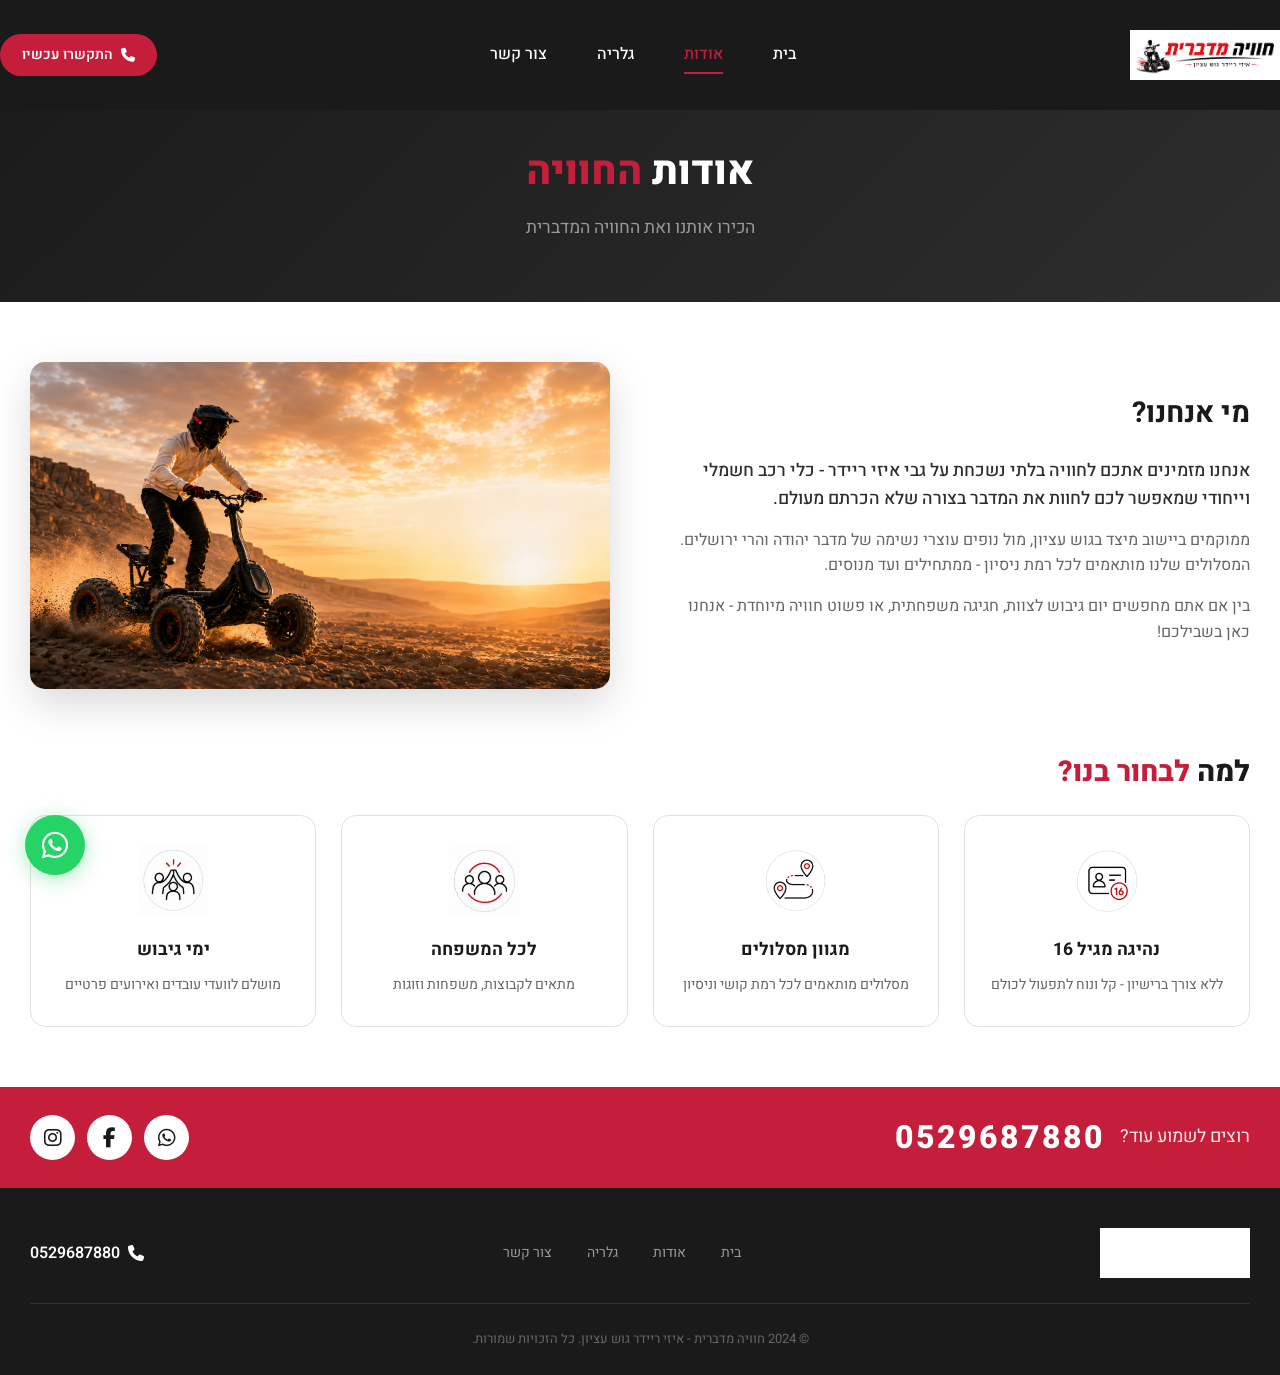
==== about.html @ b9357f41 "Initial commit - חוויה מדברית website" ====
<!DOCTYPE html>
<html lang="he" dir="rtl">
<head>
    <meta charset="UTF-8">
    <meta name="viewport" content="width=device-width, initial-scale=1.0">
    <meta name="description" content="אודות חוויה מדברית - איזי ריידר גוש עציון">
    <title>אודות | חוויה מדברית</title>
    <link rel="preconnect" href="https://fonts.googleapis.com">
    <link rel="preconnect" href="https://fonts.gstatic.com" crossorigin>
    <link href="https://fonts.googleapis.com/css2?family=Heebo:wght@300;400;500;600;700;800;900&display=swap" rel="stylesheet">
    <link rel="stylesheet" href="https://cdnjs.cloudflare.com/ajax/libs/font-awesome/6.5.1/css/all.min.css">
    <link rel="stylesheet" href="styles.css">
</head>
<body>
    <!-- WhatsApp Float Button -->
    <a href="https://wa.me/972529687880" class="whatsapp-float" target="_blank">
        <i class="fab fa-whatsapp"></i>
    </a>

    <!-- Header -->
    <header class="header header-dark">
        <nav class="nav container">
            <a href="index.html" class="nav-logo">
                <img src="assets/images/logo.png" alt="חוויה מדברית">
            </a>
            <ul class="nav-menu">
                <li><a href="index.html" class="nav-link">בית</a></li>
                <li><a href="about.html" class="nav-link active">אודות</a></li>
                <li><a href="gallery.html" class="nav-link">גלריה</a></li>
                <li><a href="contact.html" class="nav-link">צור קשר</a></li>
            </ul>
            <a href="tel:0529687880" class="nav-phone">
                <i class="fas fa-phone"></i>
                <span>התקשרו עכשיו</span>
            </a>
            <button class="nav-toggle" aria-label="תפריט">
                <span></span>
                <span></span>
                <span></span>
            </button>
        </nav>
    </header>

    <!-- Page Header -->
    <section class="page-header">
        <div class="container">
            <h1>אודות <span class="text-red">החוויה</span></h1>
            <p>הכירו אותנו ואת החוויה המדברית</p>
        </div>
    </section>

    <!-- About Content -->
    <section class="about-page">
        <div class="container">
            <div class="about-grid">
                <div class="about-text">
                    <h2>מי אנחנו?</h2>
                    <p class="lead">
                        אנחנו מזמינים אתכם לחוויה בלתי נשכחת על גבי איזי ריידר - כלי רכב חשמלי וייחודי שמאפשר לכם לחוות את המדבר בצורה שלא הכרתם מעולם.
                    </p>
                    <p>
                        ממוקמים ביישוב מיצד בגוש עציון, מול נופים עוצרי נשימה של מדבר יהודה והרי ירושלים. המסלולים שלנו מותאמים לכל רמת ניסיון - ממתחילים ועד מנוסים.
                    </p>
                    <p>
                        בין אם אתם מחפשים יום גיבוש לצוות, חגיגה משפחתית, או פשוט חוויה מיוחדת - אנחנו כאן בשבילכם!
                    </p>
                </div>
                <div class="about-image">
                    <img src="assets/images/hero-rider.png" alt="רוכב איזי ריידר">
                </div>
            </div>

            <!-- Features with Icons -->
            <div class="why-section">
                <h2 class="section-title text-center">למה <span class="text-red">לבחור בנו?</span></h2>
                <div class="why-grid">
                    <div class="why-card">
                        <div class="card-icon-img">
                            <img src="assets/images/icons/1.png" alt="גיל 16">
                        </div>
                        <h3>נהיגה מגיל 16</h3>
                        <p>ללא צורך ברישיון - קל ונוח לתפעול לכולם</p>
                    </div>
                    <div class="why-card">
                        <div class="card-icon-img">
                            <img src="assets/images/icons/2.png" alt="מסלולים">
                        </div>
                        <h3>מגוון מסלולים</h3>
                        <p>מסלולים מותאמים לכל רמת קושי וניסיון</p>
                    </div>
                    <div class="why-card">
                        <div class="card-icon-img">
                            <img src="assets/images/icons/3.png" alt="קבוצות">
                        </div>
                        <h3>לכל המשפחה</h3>
                        <p>מתאים לקבוצות, משפחות וזוגות</p>
                    </div>
                    <div class="why-card">
                        <div class="card-icon-img">
                            <img src="assets/images/icons/4.png" alt="ימי גיבוש">
                        </div>
                        <h3>ימי גיבוש</h3>
                        <p>מושלם לוועדי עובדים ואירועים פרטיים</p>
                    </div>
                </div>
            </div>
        </div>
    </section>

    <!-- Contact Strip -->
    <section class="contact-strip">
        <div class="container">
            <div class="contact-strip-content">
                <div class="contact-info">
                    <span class="contact-label">רוצים לשמוע עוד?</span>
                    <a href="tel:0529687880" class="contact-phone">0529687880</a>
                </div>
                <div class="contact-social">
                    <a href="https://wa.me/972529687880" target="_blank" class="social-btn whatsapp">
                        <i class="fab fa-whatsapp"></i>
                    </a>
                    <a href="#" target="_blank" class="social-btn facebook">
                        <i class="fab fa-facebook-f"></i>
                    </a>
                    <a href="#" target="_blank" class="social-btn instagram">
                        <i class="fab fa-instagram"></i>
                    </a>
                </div>
            </div>
        </div>
    </section>

    <!-- Footer -->
    <footer class="footer">
        <div class="container">
            <div class="footer-content">
                <div class="footer-logo">
                    <img src="assets/images/logo.png" alt="חוויה מדברית">
                </div>
                <div class="footer-links">
                    <a href="index.html">בית</a>
                    <a href="about.html">אודות</a>
                    <a href="gallery.html">גלריה</a>
                    <a href="contact.html">צור קשר</a>
                </div>
                <div class="footer-contact">
                    <a href="tel:0529687880"><i class="fas fa-phone"></i> 0529687880</a>
                </div>
            </div>
            <div class="footer-bottom">
                <p>&copy; 2024 חוויה מדברית - איזי ריידר גוש עציון. כל הזכויות שמורות.</p>
            </div>
        </div>
    </footer>

    <script src="script.js"></script>
</body>
</html>
---- styles.css ----
/* =============================================
   DESERT EXPERIENCE - EXACT MATCH TO EXAMPLE
   ============================================= */

* {
    margin: 0;
    padding: 0;
    box-sizing: border-box;
}

:root {
    --red: #C41E3A;
    --red-light: #E53935;
    --black: #1a1a1a;
    --dark: #2d2d2d;
    --gray: #666666;
    --gray-light: #999999;
    --white: #ffffff;
    --cream: #FFF9F5;
    --border: #e0e0e0;
}

html {
    scroll-behavior: smooth;
}

body {
    font-family: 'Heebo', sans-serif;
    background: var(--white);
    color: var(--black);
    line-height: 1.6;
    overflow-x: hidden;
}

.container {
    max-width: 1300px;
    margin: 0 auto;
    padding: 0 30px;
}

a {
    text-decoration: none;
    color: inherit;
}

img {
    max-width: 100%;
    height: auto;
    display: block;
}

/* =============================================
   WHATSAPP FLOAT
   ============================================= */
.whatsapp-float {
    position: fixed;
    bottom: 25px;
    left: 25px;
    width: 60px;
    height: 60px;
    background: #25D366;
    border-radius: 50%;
    display: flex;
    align-items: center;
    justify-content: center;
    color: white;
    font-size: 30px;
    box-shadow: 0 4px 20px rgba(37, 211, 102, 0.4);
    z-index: 9999;
    transition: all 0.3s ease;
}

.whatsapp-float:hover {
    transform: scale(1.1);
    box-shadow: 0 6px 25px rgba(37, 211, 102, 0.5);
}

/* =============================================
   HEADER - Transparent over Hero
   ============================================= */
.header {
    position: fixed;
    top: 0;
    left: 0;
    right: 0;
    z-index: 1000;
    padding: 15px 0;
    background: transparent;
    transition: all 0.3s ease;
}

.header.scrolled {
    background: rgba(255, 255, 255, 0.98);
    box-shadow: 0 2px 20px rgba(0, 0, 0, 0.1);
}

.navbar {
    display: flex;
    align-items: center;
    justify-content: space-between;
}

.logo img {
    height: 50px;
}

.nav-links {
    display: flex;
    list-style: none;
    gap: 50px;
}

.nav-links a {
    color: var(--black);
    font-size: 16px;
    font-weight: 500;
    padding: 8px 0;
    position: relative;
    transition: color 0.3s;
}

.nav-links a::after {
    content: '';
    position: absolute;
    bottom: 0;
    right: 0;
    width: 0;
    height: 2px;
    background: var(--red);
    transition: width 0.3s;
}

.nav-links a:hover,
.nav-links a.active {
    color: var(--red);
}

.nav-links a:hover::after,
.nav-links a.active::after {
    width: 100%;
}

.mobile-toggle {
    display: none;
    flex-direction: column;
    gap: 5px;
    background: none;
    border: none;
    cursor: pointer;
    padding: 5px;
}

.mobile-toggle span {
    width: 25px;
    height: 3px;
    background: var(--black);
    border-radius: 2px;
    transition: 0.3s;
}

/* =============================================
   HERO - Full Background with Content on Right
   ============================================= */
.hero {
    position: relative;
    min-height: 100vh;
    display: flex;
    align-items: center;
    overflow: hidden;
    background: #f5e6d3;
}

.hero-background {
    position: absolute;
    inset: 0;
    z-index: 0;
}

.hero-bg-img {
    width: auto;
    height: 100%;
    max-width: none;
    object-fit: contain;
    object-position: left center;
    position: absolute;
    left: 0;
    top: 0;
}

/* Gradient overlay - transparent on left (image), white on right (content) */
.hero-background::after {
    content: '';
    position: absolute;
    inset: 0;
    background: linear-gradient(
        to right,
        rgba(255, 255, 255, 0) 0%,
        rgba(255, 255, 255, 0.1) 30%,
        rgba(255, 255, 255, 0.5) 45%,
        rgba(255, 255, 255, 0.85) 55%,
        rgba(255, 255, 255, 0.98) 70%,
        rgba(255, 255, 255, 1) 100%
    );
}

.hero-wrapper {
    position: relative;
    z-index: 1;
    display: flex;
    align-items: center;
    justify-content: flex-start;
    width: 100%;
    margin: 0;
    padding: 100px 80px 60px;
}

/* Content on RIGHT over white area */
.hero-content-side {
    width: 45%;
    max-width: 550px;
    text-align: right;
    margin-right: 0;
}

/* Text Design Image - Large */
.hero-title-img {
    margin-bottom: 25px;
}

.hero-title-img img {
    max-width: 500px;
    width: 100%;
    height: auto;
}

.hero-desc {
    font-size: 1.3rem;
    color: var(--black);
    margin-bottom: 35px;
    font-weight: 400;
}

/* Hero Buttons */
.hero-buttons {
    display: flex;
    gap: 15px;
    flex-wrap: wrap;
}

.btn-primary {
    display: inline-flex;
    align-items: center;
    gap: 10px;
    background: var(--red);
    color: white;
    padding: 14px 35px;
    border-radius: 30px;
    font-size: 16px;
    font-weight: 600;
    transition: all 0.3s ease;
    box-shadow: 0 4px 15px rgba(196, 30, 58, 0.3);
}

.btn-primary:hover {
    background: #a51830;
    transform: translateY(-2px);
    box-shadow: 0 6px 20px rgba(196, 30, 58, 0.4);
}

.btn-primary i {
    font-size: 12px;
}

.btn-outline {
    display: inline-flex;
    align-items: center;
    gap: 10px;
    background: var(--white);
    color: var(--black);
    padding: 14px 35px;
    border-radius: 30px;
    font-size: 16px;
    font-weight: 600;
    border: 2px solid var(--border);
    transition: all 0.3s ease;
}

.btn-outline:hover {
    border-color: var(--red);
    color: var(--red);
    transform: translateY(-2px);
}

.btn-outline i {
    font-size: 12px;
}

/* =============================================
   FEATURES BAR - White with Bordered Boxes
   ============================================= */
.features-bar {
    background: var(--white);
    padding: 30px 0;
    border-top: 1px solid var(--border);
    border-bottom: 1px solid var(--border);
}

.features-list {
    display: grid;
    grid-template-columns: repeat(4, 1fr);
    gap: 20px;
}

.feature-item {
    display: flex;
    align-items: center;
    gap: 15px;
    padding: 20px;
    background: var(--white);
    border: 1px solid var(--border);
    border-radius: 10px;
    transition: all 0.3s ease;
}

.feature-item:hover {
    border-color: var(--red);
    box-shadow: 0 5px 20px rgba(0, 0, 0, 0.08);
}

.feature-icon {
    width: 50px;
    height: 50px;
    flex-shrink: 0;
    display: flex;
    align-items: center;
    justify-content: center;
}

.feature-icon img {
    width: 100%;
    height: 100%;
    object-fit: contain;
}

.feature-text {
    text-align: right;
}

.feature-text strong {
    display: block;
    font-size: 14px;
    font-weight: 700;
    color: var(--black);
    margin-bottom: 3px;
}

.feature-text span {
    font-size: 12px;
    color: var(--gray-light);
}

/* =============================================
   ABOUT SECTION
   ============================================= */
.about-section {
    padding: 60px 0;
    background: var(--white);
}

.about-layout {
    display: grid;
    grid-template-columns: 1fr 2fr;
    gap: 60px;
    align-items: start;
}

.section-title {
    font-size: 1.8rem;
    font-weight: 800;
    color: var(--black);
    margin-bottom: 20px;
}

.section-title span {
    color: var(--red);
}

.about-decoration {
    margin-bottom: 20px;
}

.about-decoration img {
    max-width: 150px;
    opacity: 0.8;
}

.about-content p {
    color: var(--gray);
    font-size: 15px;
    line-height: 1.8;
    margin-bottom: 15px;
}

/* Gallery Grid in About Section */
.gallery-grid-small {
    display: grid;
    grid-template-columns: repeat(4, 1fr);
    gap: 15px;
    margin-bottom: 20px;
}

.gallery-item-small {
    position: relative;
    border-radius: 10px;
    overflow: hidden;
    cursor: pointer;
    transition: transform 0.3s;
}

.gallery-item-small:hover {
    transform: translateY(-5px);
}

.gallery-item-small img {
    width: 100%;
    height: 140px;
    object-fit: cover;
}

.gallery-caption {
    position: absolute;
    bottom: 0;
    left: 0;
    right: 0;
    background: linear-gradient(to top, rgba(0,0,0,0.8), transparent);
    color: white;
    padding: 30px 10px 10px;
    font-size: 12px;
    text-align: center;
}

.btn-gallery {
    display: inline-block;
    background: var(--black);
    color: white;
    padding: 12px 30px;
    border-radius: 25px;
    font-size: 14px;
    font-weight: 600;
    transition: all 0.3s ease;
}

.btn-gallery:hover {
    background: var(--red);
    transform: translateY(-2px);
}

/* =============================================
   FOOTER
   ============================================= */
.site-footer {
    background: var(--black);
    padding: 30px 0;
}

.footer-content {
    display: flex;
    align-items: center;
    justify-content: space-between;
    gap: 30px;
}

.footer-contact-main {
    display: flex;
    align-items: center;
    gap: 20px;
}

.footer-cta {
    color: var(--gray-light);
    font-size: 16px;
}

.footer-phone {
    color: white;
    font-size: 2.5rem;
    font-weight: 800;
    letter-spacing: 2px;
    transition: color 0.3s;
}

.footer-phone:hover {
    color: var(--red);
}

.footer-phone-icon a {
    width: 55px;
    height: 55px;
    background: var(--red);
    border-radius: 50%;
    display: flex;
    align-items: center;
    justify-content: center;
    color: white;
    font-size: 22px;
    transition: all 0.3s ease;
}

.footer-phone-icon a:hover {
    transform: scale(1.1);
    box-shadow: 0 5px 20px rgba(196, 30, 58, 0.4);
}

.footer-socials {
    display: flex;
    gap: 25px;
}

.social-link {
    display: flex;
    align-items: center;
    gap: 8px;
    color: var(--gray-light);
    font-size: 14px;
    transition: color 0.3s;
}

.social-link:hover {
    color: white;
}

.social-link i {
    font-size: 18px;
}

/* =============================================
   INNER PAGES STYLES
   ============================================= */

/* Header Dark for Inner Pages */
.header-dark {
    background: var(--black);
}

.header-dark .nav-links a {
    color: white;
}

.header-dark .nav-links a:hover,
.header-dark .nav-links a.active {
    color: var(--red);
}

.header-dark .mobile-toggle span {
    background: white;
}

/* Nav styles for inner pages */
.nav {
    display: flex;
    align-items: center;
    justify-content: space-between;
    padding: 15px 0;
}

.nav-logo img {
    height: 50px;
}

.nav-menu {
    display: flex;
    list-style: none;
    gap: 50px;
}

.nav-link {
    color: white;
    font-size: 16px;
    font-weight: 500;
    padding: 8px 0;
    position: relative;
    transition: color 0.3s;
}

.nav-link::after {
    content: '';
    position: absolute;
    bottom: 0;
    right: 0;
    width: 0;
    height: 2px;
    background: var(--red);
    transition: width 0.3s;
}

.nav-link:hover,
.nav-link.active {
    color: var(--red);
}

.nav-link:hover::after,
.nav-link.active::after {
    width: 100%;
}

.nav-phone {
    display: flex;
    align-items: center;
    gap: 8px;
    background: var(--red);
    color: white;
    padding: 10px 22px;
    border-radius: 25px;
    font-weight: 600;
    font-size: 14px;
    transition: all 0.3s ease;
}

.nav-phone:hover {
    background: #a51830;
    transform: translateY(-2px);
}

.nav-toggle {
    display: none;
    flex-direction: column;
    gap: 5px;
    background: none;
    border: none;
    cursor: pointer;
    padding: 5px;
}

.nav-toggle span {
    width: 25px;
    height: 3px;
    background: white;
    border-radius: 2px;
    transition: 0.3s;
}

/* Page Header */
.page-header {
    padding: 140px 0 60px;
    background: linear-gradient(135deg, var(--black) 0%, var(--dark) 100%);
    text-align: center;
    color: white;
}

.page-header h1 {
    font-size: 2.5rem;
    font-weight: 800;
    margin-bottom: 10px;
}

.page-header h1 .text-red {
    color: var(--red);
}

.page-header p {
    color: var(--gray-light);
    font-size: 1.1rem;
}

/* About Page */
.about-page {
    padding: 60px 0;
}

.about-page .about-grid {
    display: grid;
    grid-template-columns: 1fr 1fr;
    gap: 60px;
    align-items: center;
    margin-bottom: 60px;
}

.about-text h2 {
    font-size: 1.8rem;
    margin-bottom: 20px;
    color: var(--black);
}

.about-text .lead {
    font-size: 1.1rem;
    font-weight: 500;
    color: var(--dark);
    margin-bottom: 15px;
}

.about-text p {
    color: var(--gray);
    margin-bottom: 15px;
}

.about-image img {
    width: 100%;
    border-radius: 15px;
    box-shadow: 0 15px 40px rgba(0, 0, 0, 0.15);
}

.why-section {
    margin-top: 60px;
}

.why-grid {
    display: grid;
    grid-template-columns: repeat(4, 1fr);
    gap: 25px;
}

.why-card {
    background: white;
    border: 1px solid var(--border);
    border-radius: 15px;
    padding: 30px 20px;
    text-align: center;
    transition: all 0.3s ease;
}

.why-card:hover {
    transform: translateY(-8px);
    box-shadow: 0 15px 40px rgba(0, 0, 0, 0.1);
    border-color: transparent;
}

.card-icon-img {
    width: 70px;
    height: 70px;
    margin: 0 auto 20px;
}

.card-icon-img img {
    width: 100%;
    height: 100%;
    object-fit: contain;
}

.why-card h3 {
    font-size: 1.1rem;
    margin-bottom: 10px;
    color: var(--black);
}

.why-card p {
    color: var(--gray);
    font-size: 14px;
}

/* Gallery Page */
.gallery-page {
    padding: 60px 0;
    background: var(--cream);
}

.gallery-page .gallery-grid {
    display: grid;
    grid-template-columns: repeat(3, 1fr);
    gap: 25px;
}

.gallery-page .gallery-item {
    border-radius: 12px;
    overflow: hidden;
    cursor: pointer;
    transition: transform 0.3s;
    box-shadow: 0 5px 20px rgba(0, 0, 0, 0.1);
}

.gallery-page .gallery-item:hover {
    transform: translateY(-8px);
}

.gallery-page .gallery-item img {
    width: 100%;
    height: 250px;
    object-fit: cover;
}

/* Contact Page */
.contact-page {
    padding: 60px 0;
    background: var(--cream);
}

.contact-grid {
    display: grid;
    grid-template-columns: 1fr 1fr;
    gap: 50px;
    margin-bottom: 50px;
}

.contact-info-section h2 {
    font-size: 1.6rem;
    margin-bottom: 30px;
    color: var(--black);
}

.contact-card {
    display: flex;
    align-items: center;
    gap: 20px;
    padding: 25px;
    background: white;
    border-radius: 12px;
    box-shadow: 0 5px 20px rgba(0, 0, 0, 0.08);
    margin-bottom: 20px;
    transition: transform 0.3s;
}

.contact-card:hover {
    transform: translateX(-8px);
}

.contact-icon {
    width: 55px;
    height: 55px;
    background: var(--red);
    border-radius: 12px;
    display: flex;
    align-items: center;
    justify-content: center;
    color: white;
    font-size: 22px;
    flex-shrink: 0;
}

.contact-icon.whatsapp {
    background: #25D366;
}

.contact-details h3 {
    font-size: 12px;
    color: var(--gray-light);
    margin-bottom: 5px;
}

.contact-details a,
.contact-details span {
    font-size: 1.1rem;
    font-weight: 600;
    color: var(--black);
}

.contact-details a:hover {
    color: var(--red);
}

.contact-map {
    border-radius: 15px;
    overflow: hidden;
    box-shadow: 0 10px 30px rgba(0, 0, 0, 0.1);
    height: 100%;
    min-height: 350px;
    background: #e0e0e0;
    display: flex;
    align-items: center;
    justify-content: center;
}

.map-placeholder {
    text-align: center;
    color: var(--gray);
}

.map-placeholder i {
    font-size: 4rem;
    color: var(--red);
    margin-bottom: 15px;
    display: block;
}

.social-section {
    margin-top: 30px;
}

.social-section h3 {
    font-size: 1rem;
    color: var(--black);
    margin-bottom: 15px;
}

.social-links {
    display: flex;
    gap: 12px;
}

.social-links .social-link {
    width: 45px;
    height: 45px;
    background: var(--black);
    border-radius: 10px;
    display: flex;
    align-items: center;
    justify-content: center;
    color: white;
    font-size: 18px;
    transition: all 0.3s ease;
}

.social-links .social-link span {
    display: none;
}

.social-links .social-link:hover {
    transform: translateY(-5px);
}

.social-links .social-link.whatsapp:hover { background: #25D366; }
.social-links .social-link.facebook:hover { background: #1877F2; }
.social-links .social-link.instagram:hover { background: linear-gradient(45deg, #f09433, #dc2743); }

.whatsapp-cta {
    background: linear-gradient(135deg, #25D366, #128C7E);
    border-radius: 15px;
    padding: 35px;
}

.whatsapp-cta-content {
    display: flex;
    align-items: center;
    gap: 25px;
    color: white;
}

.whatsapp-cta-content > i {
    font-size: 3.5rem;
}

.whatsapp-cta-content h3 {
    font-size: 1.3rem;
    margin-bottom: 5px;
}

.whatsapp-cta-content p {
    opacity: 0.9;
    font-size: 15px;
}

.whatsapp-cta-content .btn {
    margin-right: auto;
    background: white;
    color: #128C7E;
    padding: 12px 25px;
    border-radius: 25px;
    font-weight: 600;
    transition: all 0.3s ease;
}

.whatsapp-cta-content .btn:hover {
    background: var(--black);
    color: white;
}

/* Contact Strip */
.contact-strip {
    background: var(--red);
    padding: 25px 0;
}

.contact-strip-content {
    display: flex;
    align-items: center;
    justify-content: space-between;
}

.contact-strip .contact-info {
    display: flex;
    align-items: center;
    gap: 15px;
}

.contact-strip .contact-label {
    color: rgba(255, 255, 255, 0.9);
    font-size: 18px;
}

.contact-strip .contact-phone {
    color: white;
    font-size: 2rem;
    font-weight: 800;
    letter-spacing: 2px;
}

.contact-social {
    display: flex;
    gap: 12px;
}

.social-btn {
    width: 45px;
    height: 45px;
    background: white;
    border-radius: 50%;
    display: flex;
    align-items: center;
    justify-content: center;
    color: var(--black);
    font-size: 20px;
    transition: all 0.3s ease;
}

.social-btn:hover {
    transform: scale(1.1);
}

/* Footer for Inner Pages */
.footer {
    background: var(--black);
    color: white;
    padding: 40px 0 25px;
}

.footer-content {
    display: flex;
    align-items: center;
    justify-content: space-between;
    padding-bottom: 25px;
    border-bottom: 1px solid rgba(255, 255, 255, 0.1);
    margin-bottom: 25px;
}

.footer .footer-logo img {
    height: 50px;
    filter: brightness(0) invert(1);
}

.footer-links {
    display: flex;
    gap: 35px;
}

.footer-links a {
    color: var(--gray-light);
    font-size: 14px;
    transition: color 0.3s;
}

.footer-links a:hover {
    color: var(--red);
}

.footer-contact a {
    color: white;
    font-weight: 600;
    display: flex;
    align-items: center;
    gap: 8px;
}

.footer-bottom {
    text-align: center;
    color: var(--gray);
    font-size: 13px;
}

.text-red {
    color: var(--red);
}

/* =============================================
   RESPONSIVE
   ============================================= */
@media (max-width: 1024px) {
    .hero {
        min-height: 90vh;
    }

    .hero-bg-img {
        width: 100%;
        height: 100%;
        object-fit: cover;
        object-position: center left;
    }

    .hero-background::after {
        background: linear-gradient(
            to right,
            rgba(255, 255, 255, 0) 0%,
            rgba(255, 255, 255, 0.3) 25%,
            rgba(255, 255, 255, 0.7) 40%,
            rgba(255, 255, 255, 0.95) 55%,
            rgba(255, 255, 255, 1) 70%,
            rgba(255, 255, 255, 1) 100%
        );
    }

    .hero-wrapper {
        padding: 120px 30px 60px;
    }

    .hero-content-side {
        width: 50%;
        text-align: right;
    }

    .hero-title-img img {
        max-width: 380px;
    }

    .features-list {
        grid-template-columns: repeat(2, 1fr);
    }

    .about-layout {
        grid-template-columns: 1fr;
        gap: 40px;
    }

    .gallery-grid-small {
        grid-template-columns: repeat(2, 1fr);
    }

    .about-page .about-grid,
    .contact-grid {
        grid-template-columns: 1fr;
    }

    .why-grid {
        grid-template-columns: repeat(2, 1fr);
    }

    .footer-content {
        flex-direction: column;
        gap: 25px;
        text-align: center;
    }
}

@media (max-width: 768px) {
    .nav-links,
    .nav-menu {
        position: fixed;
        top: 0;
        right: -100%;
        width: 75%;
        max-width: 280px;
        height: 100vh;
        background: var(--black);
        flex-direction: column;
        padding: 100px 30px;
        gap: 25px;
        transition: right 0.3s;
    }

    .nav-links.active,
    .nav-menu.active {
        right: 0;
    }

    .nav-links a {
        color: white;
    }

    .mobile-toggle,
    .nav-toggle {
        display: flex;
    }

    .mobile-toggle.active span:nth-child(1),
    .nav-toggle.active span:nth-child(1) {
        transform: rotate(45deg) translate(5px, 6px);
    }

    .mobile-toggle.active span:nth-child(2),
    .nav-toggle.active span:nth-child(2) {
        opacity: 0;
    }

    .mobile-toggle.active span:nth-child(3),
    .nav-toggle.active span:nth-child(3) {
        transform: rotate(-45deg) translate(5px, -6px);
    }

    .hero {
        min-height: auto;
        padding: 100px 0 40px;
    }

    .hero-background::after {
        background: linear-gradient(
            to bottom,
            rgba(255, 255, 255, 0.3) 0%,
            rgba(255, 255, 255, 0.7) 30%,
            rgba(255, 255, 255, 0.95) 50%,
            rgba(255, 255, 255, 1) 100%
        );
    }

    .hero-bg-img {
        object-position: center top;
    }

    .hero-wrapper {
        justify-content: center;
        padding: 60px 20px 40px;
    }

    .hero-content-side {
        width: 100%;
        max-width: 100%;
        text-align: center;
        padding: 0 15px;
    }

    .hero-title-img img {
        max-width: 300px;
        margin: 0 auto;
    }

    .hero-buttons {
        justify-content: center;
    }

    .features-list {
        grid-template-columns: 1fr;
    }

    .gallery-grid-small {
        grid-template-columns: 1fr 1fr;
    }

    .gallery-item-small img {
        height: 120px;
    }

    .footer-phone {
        font-size: 1.8rem;
    }

    .footer-socials {
        flex-wrap: wrap;
        justify-content: center;
    }

    .gallery-page .gallery-grid {
        grid-template-columns: 1fr;
    }

    .why-grid {
        grid-template-columns: 1fr;
    }

    .whatsapp-cta-content {
        flex-direction: column;
        text-align: center;
    }

    .whatsapp-cta-content .btn {
        margin: 0;
    }

    .contact-strip-content {
        flex-direction: column;
        gap: 20px;
        text-align: center;
    }

    .nav-phone {
        display: none;
    }
}

@media (max-width: 480px) {
    .hero-title-img img {
        max-width: 260px;
    }

    .hero-desc {
        font-size: 1rem;
    }

    .btn-primary,
    .btn-outline {
        padding: 12px 25px;
        font-size: 14px;
        width: 100%;
        justify-content: center;
    }

    .hero-buttons {
        flex-direction: column;
        gap: 10px;
    }

    .section-title {
        font-size: 1.5rem;
    }

    .footer-phone {
        font-size: 1.5rem;
    }
}
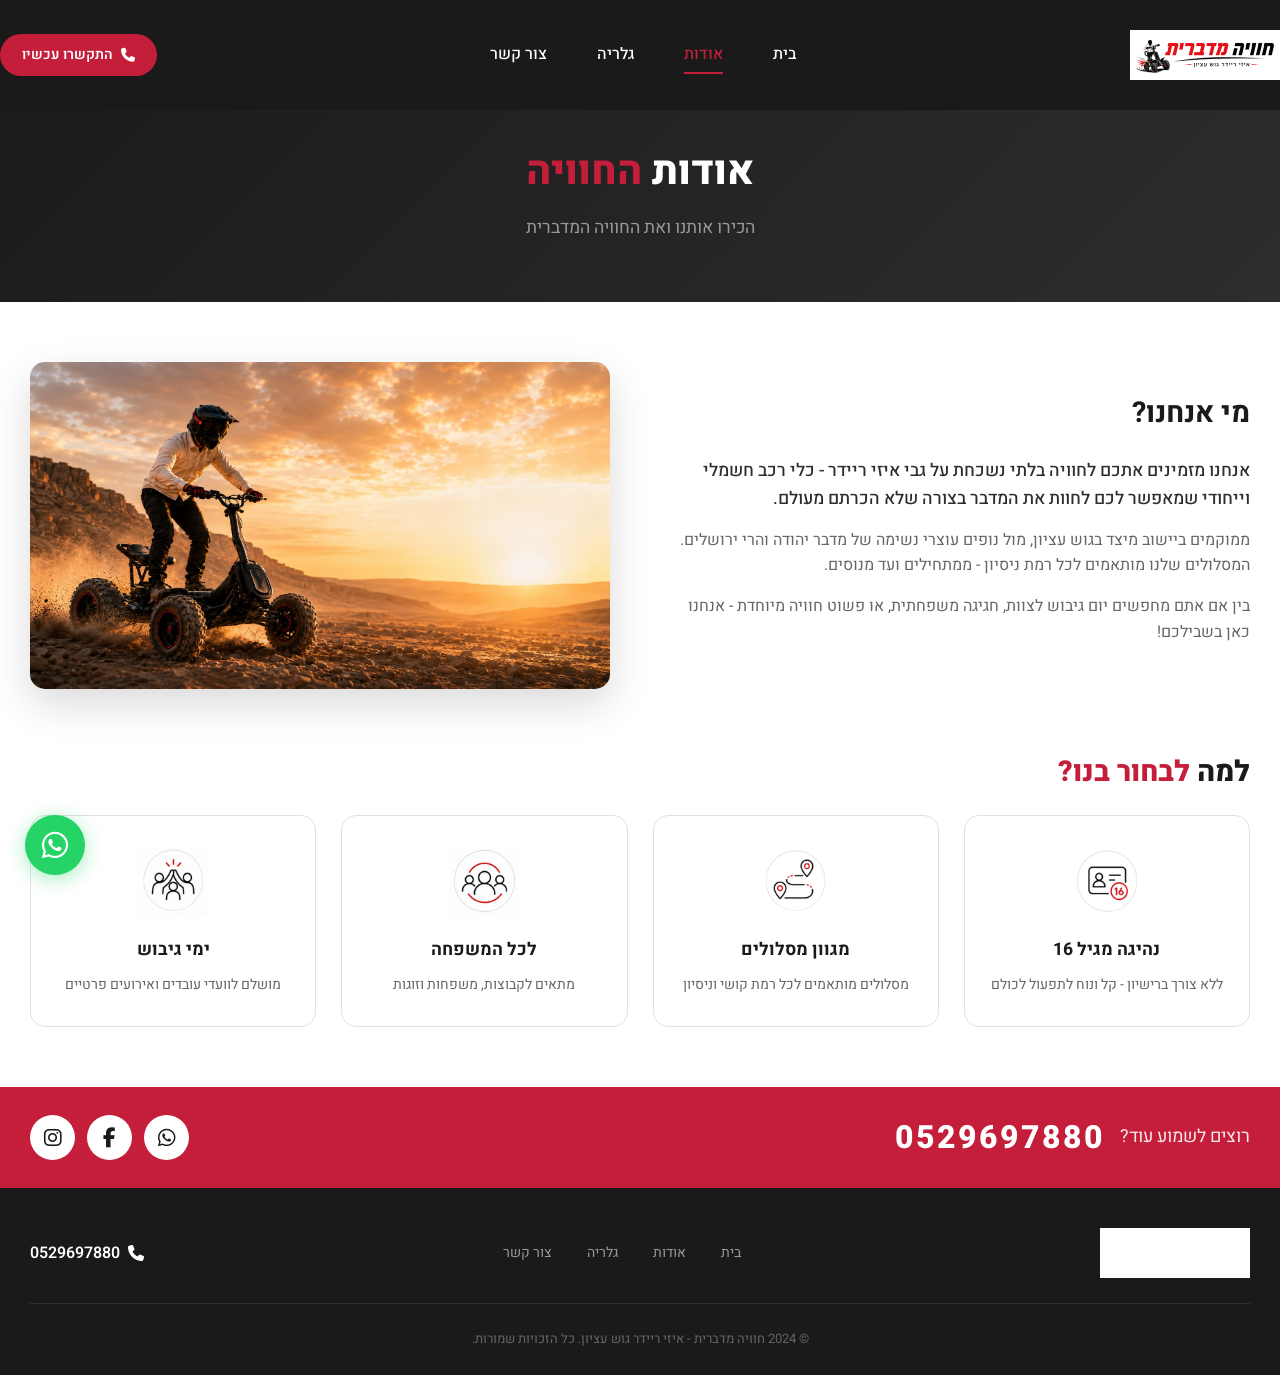
==== commit 3d72fe66: "Performance optimization: Compress images, minify CSS/JS, add lazy loading - Compressed all images (" ====
--- a/about.html
+++ b/about.html
@@ -9,11 +9,11 @@
     <link rel="preconnect" href="https://fonts.gstatic.com" crossorigin>
     <link href="https://fonts.googleapis.com/css2?family=Heebo:wght@300;400;500;600;700;800;900&display=swap" rel="stylesheet">
     <link rel="stylesheet" href="https://cdnjs.cloudflare.com/ajax/libs/font-awesome/6.5.1/css/all.min.css">
-    <link rel="stylesheet" href="styles.css">
+    <link rel="stylesheet" href="styles.min.css">
 </head>
 <body>
     <!-- WhatsApp Float Button -->
-    <a href="https://wa.me/972529687880" class="whatsapp-float" target="_blank">
+    <a href="https://wa.me/972529697880" class="whatsapp-float" target="_blank">
         <i class="fab fa-whatsapp"></i>
     </a>
 
@@ -29,7 +29,7 @@
                 <li><a href="gallery.html" class="nav-link">גלריה</a></li>
                 <li><a href="contact.html" class="nav-link">צור קשר</a></li>
             </ul>
-            <a href="tel:0529687880" class="nav-phone">
+            <a href="tel:0529697880" class="nav-phone">
                 <i class="fas fa-phone"></i>
                 <span>התקשרו עכשיו</span>
             </a>
@@ -66,7 +66,7 @@
                     </p>
                 </div>
                 <div class="about-image">
-                    <img src="assets/images/hero-rider.png" alt="רוכב איזי ריידר">
+                    <img src="assets/images/hero-rider.jpg" alt="רוכב איזי ריידר" loading="lazy">
                 </div>
             </div>
 
@@ -76,28 +76,28 @@
                 <div class="why-grid">
                     <div class="why-card">
                         <div class="card-icon-img">
-                            <img src="assets/images/icons/1.png" alt="גיל 16">
+                            <img src="assets/images/icons/1.png" alt="גיל 16" loading="lazy">
                         </div>
                         <h3>נהיגה מגיל 16</h3>
                         <p>ללא צורך ברישיון - קל ונוח לתפעול לכולם</p>
                     </div>
                     <div class="why-card">
                         <div class="card-icon-img">
-                            <img src="assets/images/icons/2.png" alt="מסלולים">
+                            <img src="assets/images/icons/2.png" alt="מסלולים" loading="lazy">
                         </div>
                         <h3>מגוון מסלולים</h3>
                         <p>מסלולים מותאמים לכל רמת קושי וניסיון</p>
                     </div>
                     <div class="why-card">
                         <div class="card-icon-img">
-                            <img src="assets/images/icons/3.png" alt="קבוצות">
+                            <img src="assets/images/icons/3.png" alt="קבוצות" loading="lazy">
                         </div>
                         <h3>לכל המשפחה</h3>
                         <p>מתאים לקבוצות, משפחות וזוגות</p>
                     </div>
                     <div class="why-card">
                         <div class="card-icon-img">
-                            <img src="assets/images/icons/4.png" alt="ימי גיבוש">
+                            <img src="assets/images/icons/4.png" alt="ימי גיבוש" loading="lazy">
                         </div>
                         <h3>ימי גיבוש</h3>
                         <p>מושלם לוועדי עובדים ואירועים פרטיים</p>
@@ -113,10 +113,10 @@
             <div class="contact-strip-content">
                 <div class="contact-info">
                     <span class="contact-label">רוצים לשמוע עוד?</span>
-                    <a href="tel:0529687880" class="contact-phone">0529687880</a>
+                    <a href="tel:0529697880" class="contact-phone">0529697880</a>
                 </div>
                 <div class="contact-social">
-                    <a href="https://wa.me/972529687880" target="_blank" class="social-btn whatsapp">
+                    <a href="https://wa.me/972529697880" target="_blank" class="social-btn whatsapp">
                         <i class="fab fa-whatsapp"></i>
                     </a>
                     <a href="#" target="_blank" class="social-btn facebook">
@@ -144,7 +144,7 @@
                     <a href="contact.html">צור קשר</a>
                 </div>
                 <div class="footer-contact">
-                    <a href="tel:0529687880"><i class="fas fa-phone"></i> 0529687880</a>
+                    <a href="tel:0529697880"><i class="fas fa-phone"></i> 0529697880</a>
                 </div>
             </div>
             <div class="footer-bottom">
@@ -153,6 +153,6 @@
         </div>
     </footer>
 
-    <script src="script.js"></script>
+    <script src="script.min.js" defer></script>
 </body>
 </html>
--- a/styles.min.css
+++ b/styles.min.css
@@ -0,0 +1 @@
+*{margin:0;padding:0;box-sizing:border-box}:root{--red:#C41E3A;--red-light:#E53935;--black:#1a1a1a;--dark:#2d2d2d;--gray:#666;--gray-light:#999;--white:#fff;--cream:#FFF9F5;--border:#e0e0e0}html{scroll-behavior:smooth}body{font-family:'Heebo',sans-serif;background:var(--white);color:var(--black);line-height:1.6;overflow-x:hidden}.container{max-width:1300px;margin:0 auto;padding:0 30px}a{text-decoration:none;color:inherit}img{max-width:100%;height:auto;display:block}.whatsapp-float{position:fixed;bottom:25px;left:25px;width:60px;height:60px;background:#25D366;border-radius:50%;display:flex;align-items:center;justify-content:center;color:white;font-size:30px;box-shadow:0 4px 20px rgba(37,211,102,0.4);z-index:9999;transition:all .3s ease}.whatsapp-float:hover{transform:scale(1.1);box-shadow:0 6px 25px rgba(37,211,102,0.5)}.header{position:fixed;top:0;left:0;right:0;z-index:1000;padding:15px 0;background:transparent;transition:all .3s ease}.header.scrolled{background:rgba(255,255,255,0.98);box-shadow:0 2px 20px rgba(0,0,0,0.1)}.navbar{display:flex;align-items:center;justify-content:space-between}.logo img{height:50px}.nav-links{display:flex;list-style:none;gap:50px}.nav-links a{color:var(--black);font-size:16px;font-weight:500;padding:8px 0;position:relative;transition:color .3s}.nav-links a::after{content:'';position:absolute;bottom:0;right:0;width:0;height:2px;background:var(--red);transition:width .3s}.nav-links a:hover,.nav-links a.active{color:var(--red)}.nav-links a:hover::after,.nav-links a.active::after{width:100%}.mobile-toggle{display:none;flex-direction:column;gap:5px;background:none;border:none;cursor:pointer;padding:5px}.mobile-toggle span{width:25px;height:3px;background:var(--black);border-radius:2px;transition:.3s}.hero{position:relative;min-height:100vh;display:flex;align-items:center;overflow:hidden;background:#f5e6d3}.hero-background{position:absolute;inset:0;z-index:0}.hero-bg-img{width:auto;height:100%;max-width:none;object-fit:contain;object-position:left center;position:absolute;left:0;top:0}.hero-background::after{content:'';position:absolute;inset:0;background:linear-gradient(to right,rgba(255,255,255,0) 0,rgba(255,255,255,0.1) 30%,rgba(255,255,255,0.5) 45%,rgba(255,255,255,0.85) 55%,rgba(255,255,255,0.98) 70%,rgba(255,255,255,1) 100%)}.hero-wrapper{position:relative;z-index:1;display:flex;align-items:center;justify-content:flex-start;width:100%;margin:0;padding:100px 80px 60px}.hero-content-side{width:50%;max-width:700px;text-align:center;margin-right:0}.hero-title-img{margin-bottom:30px}.hero-title-img img{max-width:650px;width:100%;height:auto}.hero-desc{font-size:1.6rem;color:var(--black);margin-bottom:40px;font-weight:500;line-height:1.5}.hero-buttons{display:flex;gap:15px;flex-wrap:wrap;justify-content:center}.btn-primary{display:inline-flex;align-items:center;gap:10px;background:var(--red);color:white;padding:14px 35px;border-radius:30px;font-size:16px;font-weight:600;transition:all .3s ease;box-shadow:0 4px 15px rgba(196,30,58,0.3)}.btn-primary:hover{background:#a51830;transform:translateY(-2px);box-shadow:0 6px 20px rgba(196,30,58,0.4)}.btn-primary i{font-size:12px}.btn-outline{display:inline-flex;align-items:center;gap:10px;background:var(--white);color:var(--black);padding:14px 35px;border-radius:30px;font-size:16px;font-weight:600;border:2px solid var(--border);transition:all .3s ease}.btn-outline:hover{border-color:var(--red);color:var(--red);transform:translateY(-2px)}.btn-outline i{font-size:12px}.features-bar{background:var(--white);padding:30px 0;border-top:1px solid var(--border);border-bottom:1px solid var(--border)}.features-list{display:grid;grid-template-columns:repeat(4,1fr);gap:20px}.feature-item{display:flex;align-items:center;gap:15px;padding:20px;background:var(--white);border:1px solid var(--border);border-radius:10px;transition:all .3s ease}.feature-item:hover{border-color:var(--red);box-shadow:0 5px 20px rgba(0,0,0,0.08)}.feature-icon{width:50px;height:50px;flex-shrink:0;display:flex;align-items:center;justify-content:center}.feature-icon img{width:100%;height:100%;object-fit:contain}.feature-text{text-align:right}.feature-text strong{display:block;font-size:14px;font-weight:700;color:var(--black);margin-bottom:3px}.feature-text span{font-size:12px;color:var(--gray-light)}.about-section{padding:60px 0;background:var(--white)}.about-layout{display:grid;grid-template-columns:1fr 2fr;gap:60px;align-items:start}.section-title{font-size:1.8rem;font-weight:800;color:var(--black);margin-bottom:20px}.section-title span{color:var(--red)}.about-decoration{margin-bottom:20px}.about-decoration img{max-width:150px;opacity:.8}.about-content p{color:var(--gray);font-size:15px;line-height:1.8;margin-bottom:15px}.gallery-grid-small{display:grid;grid-template-columns:repeat(4,1fr);gap:15px;margin-bottom:20px}.gallery-item-small{position:relative;border-radius:10px;overflow:hidden;cursor:pointer;transition:transform .3s}.gallery-item-small:hover{transform:translateY(-5px)}.gallery-item-small img{width:100%;height:140px;object-fit:cover}.gallery-caption{position:absolute;bottom:0;left:0;right:0;background:linear-gradient(to top,rgba(0,0,0,0.8),transparent);color:white;padding:30px 10px 10px;font-size:12px;text-align:center}.btn-gallery{display:inline-block;background:var(--black);color:white;padding:12px 30px;border-radius:25px;font-size:14px;font-weight:600;transition:all .3s ease}.btn-gallery:hover{background:var(--red);transform:translateY(-2px)}.site-footer{background:var(--black);padding:30px 0}.footer-content{display:flex;align-items:center;justify-content:space-between;gap:30px}.footer-contact-main{display:flex;align-items:center;gap:20px}.footer-cta{color:var(--gray-light);font-size:16px}.footer-phone{color:white;font-size:2.5rem;font-weight:800;letter-spacing:2px;transition:color .3s}.footer-phone:hover{color:var(--red)}.footer-phone-icon a{width:55px;height:55px;background:var(--red);border-radius:50%;display:flex;align-items:center;justify-content:center;color:white;font-size:22px;transition:all .3s ease}.footer-phone-icon a:hover{transform:scale(1.1);box-shadow:0 5px 20px rgba(196,30,58,0.4)}.footer-socials{display:flex;gap:25px}.social-link{display:flex;align-items:center;gap:8px;color:var(--gray-light);font-size:14px;transition:color .3s}.social-link:hover{color:white}.social-link i{font-size:18px}.header-dark{background:var(--black)}.header-dark .nav-links a{color:white}.header-dark .nav-links a:hover,.header-dark .nav-links a.active{color:var(--red)}.header-dark .mobile-toggle span{background:white}.nav{display:flex;align-items:center;justify-content:space-between;padding:15px 0}.nav-logo img{height:50px}.nav-menu{display:flex;list-style:none;gap:50px}.nav-link{color:white;font-size:16px;font-weight:500;padding:8px 0;position:relative;transition:color .3s}.nav-link::after{content:'';position:absolute;bottom:0;right:0;width:0;height:2px;background:var(--red);transition:width .3s}.nav-link:hover,.nav-link.active{color:var(--red)}.nav-link:hover::after,.nav-link.active::after{width:100%}.nav-phone{display:flex;align-items:center;gap:8px;background:var(--red);color:white;padding:10px 22px;border-radius:25px;font-weight:600;font-size:14px;transition:all .3s ease}.nav-phone:hover{background:#a51830;transform:translateY(-2px)}.nav-toggle{display:none;flex-direction:column;gap:5px;background:none;border:none;cursor:pointer;padding:5px}.nav-toggle span{width:25px;height:3px;background:white;border-radius:2px;transition:.3s}.page-header{padding:140px 0 60px;background:linear-gradient(135deg,var(--black) 0,var(--dark) 100%);text-align:center;color:white}.page-header h1{font-size:2.5rem;font-weight:800;margin-bottom:10px}.page-header h1 .text-red{color:var(--red)}.page-header p{color:var(--gray-light);font-size:1.1rem}.about-page{padding:60px 0}.about-page .about-grid{display:grid;grid-template-columns:1fr 1fr;gap:60px;align-items:center;margin-bottom:60px}.about-text h2{font-size:1.8rem;margin-bottom:20px;color:var(--black)}.about-text .lead{font-size:1.1rem;font-weight:500;color:var(--dark);margin-bottom:15px}.about-text p{color:var(--gray);margin-bottom:15px}.about-image img{width:100%;border-radius:15px;box-shadow:0 15px 40px rgba(0,0,0,0.15)}.why-section{margin-top:60px}.why-grid{display:grid;grid-template-columns:repeat(4,1fr);gap:25px}.why-card{background:white;border:1px solid var(--border);border-radius:15px;padding:30px 20px;text-align:center;transition:all .3s ease}.why-card:hover{transform:translateY(-8px);box-shadow:0 15px 40px rgba(0,0,0,0.1);border-color:transparent}.card-icon-img{width:70px;height:70px;margin:0 auto 20px}.card-icon-img img{width:100%;height:100%;object-fit:contain}.why-card h3{font-size:1.1rem;margin-bottom:10px;color:var(--black)}.why-card p{color:var(--gray);font-size:14px}.gallery-page{padding:60px 0;background:var(--cream)}.gallery-page .gallery-grid{display:grid;grid-template-columns:repeat(3,1fr);gap:25px}.gallery-page .gallery-item{border-radius:12px;overflow:hidden;cursor:pointer;transition:transform .3s;box-shadow:0 5px 20px rgba(0,0,0,0.1)}.gallery-page .gallery-item:hover{transform:translateY(-8px)}.gallery-page .gallery-item img{width:100%;height:250px;object-fit:cover}.contact-page{padding:60px 0;background:var(--cream)}.contact-grid{display:grid;grid-template-columns:1fr 1fr;gap:50px;margin-bottom:50px}.contact-info-section h2{font-size:1.6rem;margin-bottom:30px;color:var(--black)}.contact-card{display:flex;align-items:center;gap:20px;padding:25px;background:white;border-radius:12px;box-shadow:0 5px 20px rgba(0,0,0,0.08);margin-bottom:20px;transition:transform .3s}.contact-card:hover{transform:translateX(-8px)}.contact-icon{width:55px;height:55px;background:var(--red);border-radius:12px;display:flex;align-items:center;justify-content:center;color:white;font-size:22px;flex-shrink:0}.contact-icon.whatsapp{background:#25D366}.contact-details h3{font-size:12px;color:var(--gray-light);margin-bottom:5px}.contact-details a,.contact-details span{font-size:1.1rem;font-weight:600;color:var(--black)}.contact-details a:hover{color:var(--red)}.contact-map{border-radius:15px;overflow:hidden;box-shadow:0 10px 30px rgba(0,0,0,0.1);height:100%;min-height:350px;background:#e0e0e0;display:flex;align-items:center;justify-content:center}.map-placeholder{text-align:center;color:var(--gray)}.map-placeholder i{font-size:4rem;color:var(--red);margin-bottom:15px;display:block}.social-section{margin-top:30px}.social-section h3{font-size:1rem;color:var(--black);margin-bottom:15px}.social-links{display:flex;gap:12px}.social-links .social-link{width:45px;height:45px;background:var(--black);border-radius:10px;display:flex;align-items:center;justify-content:center;color:white;font-size:18px;transition:all .3s ease}.social-links .social-link span{display:none}.social-links .social-link:hover{transform:translateY(-5px)}.social-links .social-link.whatsapp:hover{background:#25D366}.social-links .social-link.facebook:hover{background:#1877F2}.social-links .social-link.instagram:hover{background:linear-gradient(45deg,#f09433,#dc2743)}.whatsapp-cta{background:linear-gradient(135deg,#25D366,#128C7E);border-radius:15px;padding:35px}.whatsapp-cta-content{display:flex;align-items:center;gap:25px;color:white}.whatsapp-cta-content>i{font-size:3.5rem}.whatsapp-cta-content h3{font-size:1.3rem;margin-bottom:5px}.whatsapp-cta-content p{opacity:.9;font-size:15px}.whatsapp-cta-content .btn{margin-right:auto;background:white;color:#128C7E;padding:12px 25px;border-radius:25px;font-weight:600;transition:all .3s ease}.whatsapp-cta-content .btn:hover{background:var(--black);color:white}.contact-strip{background:var(--red);padding:25px 0}.contact-strip-content{display:flex;align-items:center;justify-content:space-between}.contact-strip .contact-info{display:flex;align-items:center;gap:15px}.contact-strip .contact-label{color:rgba(255,255,255,0.9);font-size:18px}.contact-strip .contact-phone{color:white;font-size:2rem;font-weight:800;letter-spacing:2px}.contact-social{display:flex;gap:12px}.social-btn{width:45px;height:45px;background:white;border-radius:50%;display:flex;align-items:center;justify-content:center;color:var(--black);font-size:20px;transition:all .3s ease}.social-btn:hover{transform:scale(1.1)}.footer{background:var(--black);color:white;padding:40px 0 25px}.footer-content{display:flex;align-items:center;justify-content:space-between;padding-bottom:25px;border-bottom:1px solid rgba(255,255,255,0.1);margin-bottom:25px}.footer .footer-logo img{height:50px;filter:brightness(0) invert(1)}.footer-links{display:flex;gap:35px}.footer-links a{color:var(--gray-light);font-size:14px;transition:color .3s}.footer-links a:hover{color:var(--red)}.footer-contact a{color:white;font-weight:600;display:flex;align-items:center;gap:8px}.footer-bottom{text-align:center;color:var(--gray);font-size:13px}.text-red{color:var(--red)}@media(max-width:1024px){.hero{min-height:90vh}.hero-bg-img{width:100%;height:100%;object-fit:cover;object-position:center left}.hero-background::after{background:linear-gradient(to right,rgba(255,255,255,0) 0,rgba(255,255,255,0.3) 25%,rgba(255,255,255,0.7) 40%,rgba(255,255,255,0.95) 55%,rgba(255,255,255,1) 70%,rgba(255,255,255,1) 100%)}.hero-wrapper{padding:120px 30px 60px}.hero-content-side{width:55%;text-align:center}.hero-title-img img{max-width:450px}.features-list{grid-template-columns:repeat(2,1fr)}.about-layout{grid-template-columns:1fr;gap:40px}.gallery-grid-small{grid-template-columns:repeat(2,1fr)}.about-page .about-grid,.contact-grid{grid-template-columns:1fr}.why-grid{grid-template-columns:repeat(2,1fr)}.footer-content{flex-direction:column;gap:25px;text-align:center}}@media(max-width:768px){.nav-links,.nav-menu{position:fixed;top:0;right:-100%;width:75%;max-width:280px;height:100vh;background:var(--black);flex-direction:column;padding:100px 30px;gap:25px;transition:right .3s}.nav-links.active,.nav-menu.active{right:0}.nav-links a{color:white}.mobile-toggle,.nav-toggle{display:flex}.mobile-toggle.active span:nth-child(1),.nav-toggle.active span:nth-child(1){transform:rotate(45deg) translate(5px,6px)}.mobile-toggle.active span:nth-child(2),.nav-toggle.active span:nth-child(2){opacity:0}.mobile-toggle.active span:nth-child(3),.nav-toggle.active span:nth-child(3){transform:rotate(-45deg) translate(5px,-6px)}.hero{min-height:auto;padding:100px 0 40px}.hero-background::after{background:linear-gradient(to bottom,rgba(255,255,255,0.3) 0,rgba(255,255,255,0.7) 30%,rgba(255,255,255,0.95) 50%,rgba(255,255,255,1) 100%)}.hero-bg-img{object-position:center top}.hero-wrapper{justify-content:center;padding:60px 20px 40px}.hero-content-side{width:100%;max-width:100%;text-align:center;padding:0 15px}.hero-title-img img{max-width:300px;margin:0 auto}.hero-buttons{justify-content:center}.features-list{grid-template-columns:1fr}.gallery-grid-small{grid-template-columns:1fr 1fr}.gallery-item-small img{height:120px}.footer-phone{font-size:1.8rem}.footer-socials{flex-wrap:wrap;justify-content:center}.gallery-page .gallery-grid{grid-template-columns:1fr}.why-grid{grid-template-columns:1fr}.whatsapp-cta-content{flex-direction:column;text-align:center}.whatsapp-cta-content .btn{margin:0}.contact-strip-content{flex-direction:column;gap:20px;text-align:center}.nav-phone{display:none}}@media(max-width:480px){.hero-title-img img{max-width:260px}.hero-desc{font-size:1rem}.btn-primary,.btn-outline{padding:12px 25px;font-size:14px;width:100%;justify-content:center}.hero-buttons{flex-direction:column;gap:10px}.section-title{font-size:1.5rem}.footer-phone{font-size:1.5rem}}
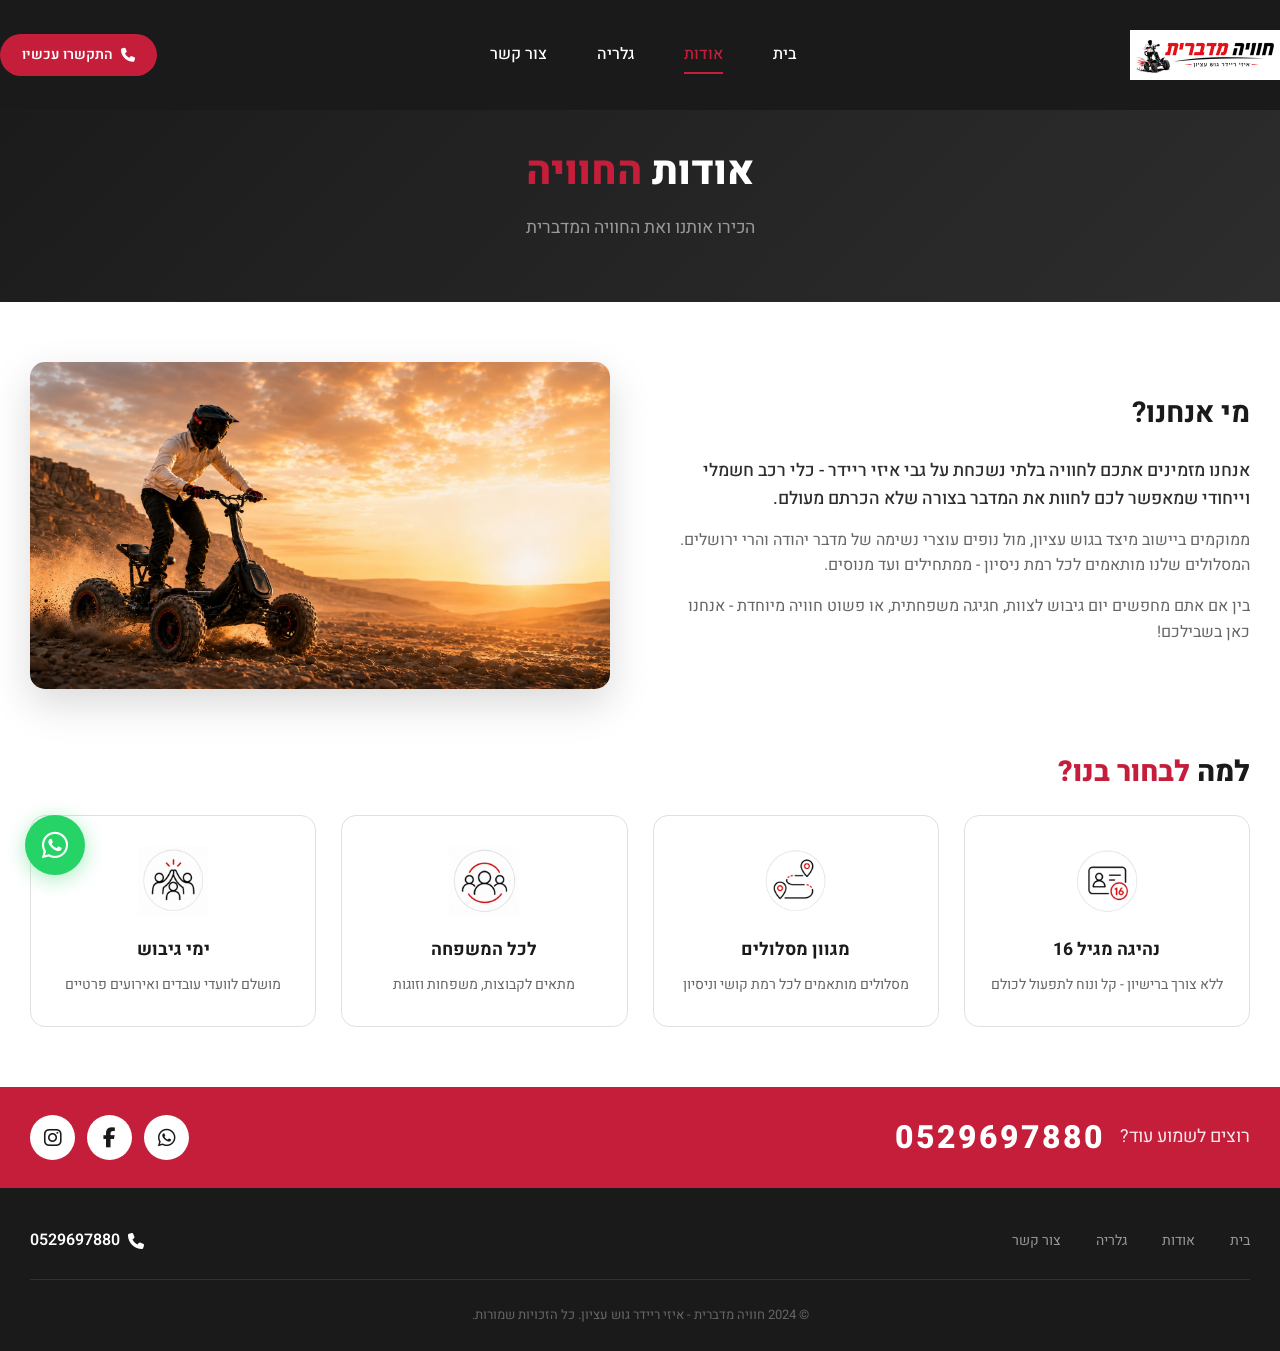
==== commit 49c9102f: "Remove footer logo from inner pages HTML" ====
--- a/about.html
+++ b/about.html
@@ -134,9 +134,6 @@
     <footer class="footer">
         <div class="container">
             <div class="footer-content">
-                <div class="footer-logo">
-                    <img src="assets/images/logo.png" alt="חוויה מדברית">
-                </div>
                 <div class="footer-links">
                     <a href="index.html">בית</a>
                     <a href="about.html">אודות</a>
--- a/styles.min.css
+++ b/styles.min.css
@@ -1 +1 @@
-*{margin:0;padding:0;box-sizing:border-box}:root{--red:#C41E3A;--red-light:#E53935;--black:#1a1a1a;--dark:#2d2d2d;--gray:#666;--gray-light:#999;--white:#fff;--cream:#FFF9F5;--border:#e0e0e0}html{scroll-behavior:smooth}body{font-family:'Heebo',sans-serif;background:var(--white);color:var(--black);line-height:1.6;overflow-x:hidden}.container{max-width:1300px;margin:0 auto;padding:0 30px}a{text-decoration:none;color:inherit}img{max-width:100%;height:auto;display:block}.whatsapp-float{position:fixed;bottom:25px;left:25px;width:60px;height:60px;background:#25D366;border-radius:50%;display:flex;align-items:center;justify-content:center;color:white;font-size:30px;box-shadow:0 4px 20px rgba(37,211,102,0.4);z-index:9999;transition:all .3s ease}.whatsapp-float:hover{transform:scale(1.1);box-shadow:0 6px 25px rgba(37,211,102,0.5)}.header{position:fixed;top:0;left:0;right:0;z-index:1000;padding:15px 0;background:transparent;transition:all .3s ease}.header.scrolled{background:rgba(255,255,255,0.98);box-shadow:0 2px 20px rgba(0,0,0,0.1)}.navbar{display:flex;align-items:center;justify-content:space-between}.logo img{height:50px}.nav-links{display:flex;list-style:none;gap:50px}.nav-links a{color:var(--black);font-size:16px;font-weight:500;padding:8px 0;position:relative;transition:color .3s}.nav-links a::after{content:'';position:absolute;bottom:0;right:0;width:0;height:2px;background:var(--red);transition:width .3s}.nav-links a:hover,.nav-links a.active{color:var(--red)}.nav-links a:hover::after,.nav-links a.active::after{width:100%}.mobile-toggle{display:none;flex-direction:column;gap:5px;background:none;border:none;cursor:pointer;padding:5px}.mobile-toggle span{width:25px;height:3px;background:var(--black);border-radius:2px;transition:.3s}.hero{position:relative;min-height:100vh;display:flex;align-items:center;overflow:hidden;background:#f5e6d3}.hero-background{position:absolute;inset:0;z-index:0}.hero-bg-img{width:auto;height:100%;max-width:none;object-fit:contain;object-position:left center;position:absolute;left:0;top:0}.hero-background::after{content:'';position:absolute;inset:0;background:linear-gradient(to right,rgba(255,255,255,0) 0,rgba(255,255,255,0.1) 30%,rgba(255,255,255,0.5) 45%,rgba(255,255,255,0.85) 55%,rgba(255,255,255,0.98) 70%,rgba(255,255,255,1) 100%)}.hero-wrapper{position:relative;z-index:1;display:flex;align-items:center;justify-content:flex-start;width:100%;margin:0;padding:100px 80px 60px}.hero-content-side{width:50%;max-width:700px;text-align:center;margin-right:0}.hero-title-img{margin-bottom:30px}.hero-title-img img{max-width:650px;width:100%;height:auto}.hero-desc{font-size:1.6rem;color:var(--black);margin-bottom:40px;font-weight:500;line-height:1.5}.hero-buttons{display:flex;gap:15px;flex-wrap:wrap;justify-content:center}.btn-primary{display:inline-flex;align-items:center;gap:10px;background:var(--red);color:white;padding:14px 35px;border-radius:30px;font-size:16px;font-weight:600;transition:all .3s ease;box-shadow:0 4px 15px rgba(196,30,58,0.3)}.btn-primary:hover{background:#a51830;transform:translateY(-2px);box-shadow:0 6px 20px rgba(196,30,58,0.4)}.btn-primary i{font-size:12px}.btn-outline{display:inline-flex;align-items:center;gap:10px;background:var(--white);color:var(--black);padding:14px 35px;border-radius:30px;font-size:16px;font-weight:600;border:2px solid var(--border);transition:all .3s ease}.btn-outline:hover{border-color:var(--red);color:var(--red);transform:translateY(-2px)}.btn-outline i{font-size:12px}.features-bar{background:var(--white);padding:30px 0;border-top:1px solid var(--border);border-bottom:1px solid var(--border)}.features-list{display:grid;grid-template-columns:repeat(4,1fr);gap:20px}.feature-item{display:flex;align-items:center;gap:15px;padding:20px;background:var(--white);border:1px solid var(--border);border-radius:10px;transition:all .3s ease}.feature-item:hover{border-color:var(--red);box-shadow:0 5px 20px rgba(0,0,0,0.08)}.feature-icon{width:50px;height:50px;flex-shrink:0;display:flex;align-items:center;justify-content:center}.feature-icon img{width:100%;height:100%;object-fit:contain}.feature-text{text-align:right}.feature-text strong{display:block;font-size:14px;font-weight:700;color:var(--black);margin-bottom:3px}.feature-text span{font-size:12px;color:var(--gray-light)}.about-section{padding:60px 0;background:var(--white)}.about-layout{display:grid;grid-template-columns:1fr 2fr;gap:60px;align-items:start}.section-title{font-size:1.8rem;font-weight:800;color:var(--black);margin-bottom:20px}.section-title span{color:var(--red)}.about-decoration{margin-bottom:20px}.about-decoration img{max-width:150px;opacity:.8}.about-content p{color:var(--gray);font-size:15px;line-height:1.8;margin-bottom:15px}.gallery-grid-small{display:grid;grid-template-columns:repeat(4,1fr);gap:15px;margin-bottom:20px}.gallery-item-small{position:relative;border-radius:10px;overflow:hidden;cursor:pointer;transition:transform .3s}.gallery-item-small:hover{transform:translateY(-5px)}.gallery-item-small img{width:100%;height:140px;object-fit:cover}.gallery-caption{position:absolute;bottom:0;left:0;right:0;background:linear-gradient(to top,rgba(0,0,0,0.8),transparent);color:white;padding:30px 10px 10px;font-size:12px;text-align:center}.btn-gallery{display:inline-block;background:var(--black);color:white;padding:12px 30px;border-radius:25px;font-size:14px;font-weight:600;transition:all .3s ease}.btn-gallery:hover{background:var(--red);transform:translateY(-2px)}.site-footer{background:var(--black);padding:30px 0}.footer-content{display:flex;align-items:center;justify-content:space-between;gap:30px}.footer-contact-main{display:flex;align-items:center;gap:20px}.footer-cta{color:var(--gray-light);font-size:16px}.footer-phone{color:white;font-size:2.5rem;font-weight:800;letter-spacing:2px;transition:color .3s}.footer-phone:hover{color:var(--red)}.footer-phone-icon a{width:55px;height:55px;background:var(--red);border-radius:50%;display:flex;align-items:center;justify-content:center;color:white;font-size:22px;transition:all .3s ease}.footer-phone-icon a:hover{transform:scale(1.1);box-shadow:0 5px 20px rgba(196,30,58,0.4)}.footer-socials{display:flex;gap:25px}.social-link{display:flex;align-items:center;gap:8px;color:var(--gray-light);font-size:14px;transition:color .3s}.social-link:hover{color:white}.social-link i{font-size:18px}.header-dark{background:var(--black)}.header-dark .nav-links a{color:white}.header-dark .nav-links a:hover,.header-dark .nav-links a.active{color:var(--red)}.header-dark .mobile-toggle span{background:white}.nav{display:flex;align-items:center;justify-content:space-between;padding:15px 0}.nav-logo img{height:50px}.nav-menu{display:flex;list-style:none;gap:50px}.nav-link{color:white;font-size:16px;font-weight:500;padding:8px 0;position:relative;transition:color .3s}.nav-link::after{content:'';position:absolute;bottom:0;right:0;width:0;height:2px;background:var(--red);transition:width .3s}.nav-link:hover,.nav-link.active{color:var(--red)}.nav-link:hover::after,.nav-link.active::after{width:100%}.nav-phone{display:flex;align-items:center;gap:8px;background:var(--red);color:white;padding:10px 22px;border-radius:25px;font-weight:600;font-size:14px;transition:all .3s ease}.nav-phone:hover{background:#a51830;transform:translateY(-2px)}.nav-toggle{display:none;flex-direction:column;gap:5px;background:none;border:none;cursor:pointer;padding:5px}.nav-toggle span{width:25px;height:3px;background:white;border-radius:2px;transition:.3s}.page-header{padding:140px 0 60px;background:linear-gradient(135deg,var(--black) 0,var(--dark) 100%);text-align:center;color:white}.page-header h1{font-size:2.5rem;font-weight:800;margin-bottom:10px}.page-header h1 .text-red{color:var(--red)}.page-header p{color:var(--gray-light);font-size:1.1rem}.about-page{padding:60px 0}.about-page .about-grid{display:grid;grid-template-columns:1fr 1fr;gap:60px;align-items:center;margin-bottom:60px}.about-text h2{font-size:1.8rem;margin-bottom:20px;color:var(--black)}.about-text .lead{font-size:1.1rem;font-weight:500;color:var(--dark);margin-bottom:15px}.about-text p{color:var(--gray);margin-bottom:15px}.about-image img{width:100%;border-radius:15px;box-shadow:0 15px 40px rgba(0,0,0,0.15)}.why-section{margin-top:60px}.why-grid{display:grid;grid-template-columns:repeat(4,1fr);gap:25px}.why-card{background:white;border:1px solid var(--border);border-radius:15px;padding:30px 20px;text-align:center;transition:all .3s ease}.why-card:hover{transform:translateY(-8px);box-shadow:0 15px 40px rgba(0,0,0,0.1);border-color:transparent}.card-icon-img{width:70px;height:70px;margin:0 auto 20px}.card-icon-img img{width:100%;height:100%;object-fit:contain}.why-card h3{font-size:1.1rem;margin-bottom:10px;color:var(--black)}.why-card p{color:var(--gray);font-size:14px}.gallery-page{padding:60px 0;background:var(--cream)}.gallery-page .gallery-grid{display:grid;grid-template-columns:repeat(3,1fr);gap:25px}.gallery-page .gallery-item{border-radius:12px;overflow:hidden;cursor:pointer;transition:transform .3s;box-shadow:0 5px 20px rgba(0,0,0,0.1)}.gallery-page .gallery-item:hover{transform:translateY(-8px)}.gallery-page .gallery-item img{width:100%;height:250px;object-fit:cover}.contact-page{padding:60px 0;background:var(--cream)}.contact-grid{display:grid;grid-template-columns:1fr 1fr;gap:50px;margin-bottom:50px}.contact-info-section h2{font-size:1.6rem;margin-bottom:30px;color:var(--black)}.contact-card{display:flex;align-items:center;gap:20px;padding:25px;background:white;border-radius:12px;box-shadow:0 5px 20px rgba(0,0,0,0.08);margin-bottom:20px;transition:transform .3s}.contact-card:hover{transform:translateX(-8px)}.contact-icon{width:55px;height:55px;background:var(--red);border-radius:12px;display:flex;align-items:center;justify-content:center;color:white;font-size:22px;flex-shrink:0}.contact-icon.whatsapp{background:#25D366}.contact-details h3{font-size:12px;color:var(--gray-light);margin-bottom:5px}.contact-details a,.contact-details span{font-size:1.1rem;font-weight:600;color:var(--black)}.contact-details a:hover{color:var(--red)}.contact-map{border-radius:15px;overflow:hidden;box-shadow:0 10px 30px rgba(0,0,0,0.1);height:100%;min-height:350px;background:#e0e0e0;display:flex;align-items:center;justify-content:center}.map-placeholder{text-align:center;color:var(--gray)}.map-placeholder i{font-size:4rem;color:var(--red);margin-bottom:15px;display:block}.social-section{margin-top:30px}.social-section h3{font-size:1rem;color:var(--black);margin-bottom:15px}.social-links{display:flex;gap:12px}.social-links .social-link{width:45px;height:45px;background:var(--black);border-radius:10px;display:flex;align-items:center;justify-content:center;color:white;font-size:18px;transition:all .3s ease}.social-links .social-link span{display:none}.social-links .social-link:hover{transform:translateY(-5px)}.social-links .social-link.whatsapp:hover{background:#25D366}.social-links .social-link.facebook:hover{background:#1877F2}.social-links .social-link.instagram:hover{background:linear-gradient(45deg,#f09433,#dc2743)}.whatsapp-cta{background:linear-gradient(135deg,#25D366,#128C7E);border-radius:15px;padding:35px}.whatsapp-cta-content{display:flex;align-items:center;gap:25px;color:white}.whatsapp-cta-content>i{font-size:3.5rem}.whatsapp-cta-content h3{font-size:1.3rem;margin-bottom:5px}.whatsapp-cta-content p{opacity:.9;font-size:15px}.whatsapp-cta-content .btn{margin-right:auto;background:white;color:#128C7E;padding:12px 25px;border-radius:25px;font-weight:600;transition:all .3s ease}.whatsapp-cta-content .btn:hover{background:var(--black);color:white}.contact-strip{background:var(--red);padding:25px 0}.contact-strip-content{display:flex;align-items:center;justify-content:space-between}.contact-strip .contact-info{display:flex;align-items:center;gap:15px}.contact-strip .contact-label{color:rgba(255,255,255,0.9);font-size:18px}.contact-strip .contact-phone{color:white;font-size:2rem;font-weight:800;letter-spacing:2px}.contact-social{display:flex;gap:12px}.social-btn{width:45px;height:45px;background:white;border-radius:50%;display:flex;align-items:center;justify-content:center;color:var(--black);font-size:20px;transition:all .3s ease}.social-btn:hover{transform:scale(1.1)}.footer{background:var(--black);color:white;padding:40px 0 25px}.footer-content{display:flex;align-items:center;justify-content:space-between;padding-bottom:25px;border-bottom:1px solid rgba(255,255,255,0.1);margin-bottom:25px}.footer .footer-logo img{height:50px;filter:brightness(0) invert(1)}.footer-links{display:flex;gap:35px}.footer-links a{color:var(--gray-light);font-size:14px;transition:color .3s}.footer-links a:hover{color:var(--red)}.footer-contact a{color:white;font-weight:600;display:flex;align-items:center;gap:8px}.footer-bottom{text-align:center;color:var(--gray);font-size:13px}.text-red{color:var(--red)}@media(max-width:1024px){.hero{min-height:90vh}.hero-bg-img{width:100%;height:100%;object-fit:cover;object-position:center left}.hero-background::after{background:linear-gradient(to right,rgba(255,255,255,0) 0,rgba(255,255,255,0.3) 25%,rgba(255,255,255,0.7) 40%,rgba(255,255,255,0.95) 55%,rgba(255,255,255,1) 70%,rgba(255,255,255,1) 100%)}.hero-wrapper{padding:120px 30px 60px}.hero-content-side{width:55%;text-align:center}.hero-title-img img{max-width:450px}.features-list{grid-template-columns:repeat(2,1fr)}.about-layout{grid-template-columns:1fr;gap:40px}.gallery-grid-small{grid-template-columns:repeat(2,1fr)}.about-page .about-grid,.contact-grid{grid-template-columns:1fr}.why-grid{grid-template-columns:repeat(2,1fr)}.footer-content{flex-direction:column;gap:25px;text-align:center}}@media(max-width:768px){.nav-links,.nav-menu{position:fixed;top:0;right:-100%;width:75%;max-width:280px;height:100vh;background:var(--black);flex-direction:column;padding:100px 30px;gap:25px;transition:right .3s}.nav-links.active,.nav-menu.active{right:0}.nav-links a{color:white}.mobile-toggle,.nav-toggle{display:flex}.mobile-toggle.active span:nth-child(1),.nav-toggle.active span:nth-child(1){transform:rotate(45deg) translate(5px,6px)}.mobile-toggle.active span:nth-child(2),.nav-toggle.active span:nth-child(2){opacity:0}.mobile-toggle.active span:nth-child(3),.nav-toggle.active span:nth-child(3){transform:rotate(-45deg) translate(5px,-6px)}.hero{min-height:auto;padding:100px 0 40px}.hero-background::after{background:linear-gradient(to bottom,rgba(255,255,255,0.3) 0,rgba(255,255,255,0.7) 30%,rgba(255,255,255,0.95) 50%,rgba(255,255,255,1) 100%)}.hero-bg-img{object-position:center top}.hero-wrapper{justify-content:center;padding:60px 20px 40px}.hero-content-side{width:100%;max-width:100%;text-align:center;padding:0 15px}.hero-title-img img{max-width:300px;margin:0 auto}.hero-buttons{justify-content:center}.features-list{grid-template-columns:1fr}.gallery-grid-small{grid-template-columns:1fr 1fr}.gallery-item-small img{height:120px}.footer-phone{font-size:1.8rem}.footer-socials{flex-wrap:wrap;justify-content:center}.gallery-page .gallery-grid{grid-template-columns:1fr}.why-grid{grid-template-columns:1fr}.whatsapp-cta-content{flex-direction:column;text-align:center}.whatsapp-cta-content .btn{margin:0}.contact-strip-content{flex-direction:column;gap:20px;text-align:center}.nav-phone{display:none}}@media(max-width:480px){.hero-title-img img{max-width:260px}.hero-desc{font-size:1rem}.btn-primary,.btn-outline{padding:12px 25px;font-size:14px;width:100%;justify-content:center}.hero-buttons{flex-direction:column;gap:10px}.section-title{font-size:1.5rem}.footer-phone{font-size:1.5rem}}+*{margin:0;padding:0;box-sizing:border-box}:root{--red:#C41E3A;--red-light:#E53935;--black:#1a1a1a;--dark:#2d2d2d;--gray:#666;--gray-light:#999;--white:#fff;--cream:#FFF9F5;--border:#e0e0e0}html{scroll-behavior:smooth}body{font-family:'Heebo',sans-serif;background:var(--white);color:var(--black);line-height:1.6;overflow-x:hidden}.container{max-width:1300px;margin:0 auto;padding:0 30px}a{text-decoration:none;color:inherit}img{max-width:100%;height:auto;display:block}.whatsapp-float{position:fixed;bottom:25px;left:25px;width:60px;height:60px;background:#25D366;border-radius:50%;display:flex;align-items:center;justify-content:center;color:white;font-size:30px;box-shadow:0 4px 20px rgba(37,211,102,0.4);z-index:9999;transition:all .3s ease}.whatsapp-float:hover{transform:scale(1.1);box-shadow:0 6px 25px rgba(37,211,102,0.5)}.header{position:fixed;top:0;left:0;right:0;z-index:1000;padding:15px 0;background:transparent;transition:all .3s ease}.header.scrolled{background:rgba(255,255,255,0.98);box-shadow:0 2px 20px rgba(0,0,0,0.1)}.navbar{display:flex;align-items:center;justify-content:space-between}.logo img{height:50px}.nav-links{display:flex;list-style:none;gap:50px}.nav-links a{color:var(--black);font-size:16px;font-weight:500;padding:8px 0;position:relative;transition:color .3s}.nav-links a::after{content:'';position:absolute;bottom:0;right:0;width:0;height:2px;background:var(--red);transition:width .3s}.nav-links a:hover,.nav-links a.active{color:var(--red)}.nav-links a:hover::after,.nav-links a.active::after{width:100%}.mobile-toggle{display:none;flex-direction:column;gap:5px;background:none;border:none;cursor:pointer;padding:5px}.mobile-toggle span{width:25px;height:3px;background:var(--black);border-radius:2px;transition:.3s}.hero{position:relative;min-height:100vh;display:flex;align-items:center;overflow:hidden;background:#f5e6d3}.hero-background{position:absolute;inset:0;z-index:0}.hero-bg-img{width:auto;height:100%;max-width:none;object-fit:contain;object-position:left center;position:absolute;left:0;top:0}.hero-background::after{content:'';position:absolute;inset:0;background:linear-gradient(to right,rgba(255,255,255,0) 0,rgba(255,255,255,0.1) 30%,rgba(255,255,255,0.5) 45%,rgba(255,255,255,0.85) 55%,rgba(255,255,255,0.98) 70%,rgba(255,255,255,1) 100%)}.hero-wrapper{position:relative;z-index:1;display:flex;align-items:center;justify-content:flex-start;width:100%;margin:0;padding:100px 80px 60px}.hero-content-side{width:50%;max-width:700px;text-align:center;margin-right:0}.hero-title-img{margin-bottom:30px}.hero-title-img img{max-width:650px;width:100%;height:auto}.hero-desc{font-size:1.6rem;color:var(--black);margin-bottom:40px;font-weight:500;line-height:1.5}.hero-buttons{display:flex;gap:15px;flex-wrap:wrap;justify-content:center}.btn-primary{display:inline-flex;align-items:center;gap:10px;background:var(--red);color:white;padding:14px 35px;border-radius:30px;font-size:16px;font-weight:600;transition:all .3s ease;box-shadow:0 4px 15px rgba(196,30,58,0.3)}.btn-primary:hover{background:#a51830;transform:translateY(-2px);box-shadow:0 6px 20px rgba(196,30,58,0.4)}.btn-primary i{font-size:12px}.btn-outline{display:inline-flex;align-items:center;gap:10px;background:var(--white);color:var(--black);padding:14px 35px;border-radius:30px;font-size:16px;font-weight:600;border:2px solid var(--border);transition:all .3s ease}.btn-outline:hover{border-color:var(--red);color:var(--red);transform:translateY(-2px)}.btn-outline i{font-size:12px}.features-bar{background:var(--white);padding:30px 0;border-top:1px solid var(--border);border-bottom:1px solid var(--border)}.features-list{display:grid;grid-template-columns:repeat(4,1fr);gap:20px}.feature-item{display:flex;align-items:center;gap:15px;padding:20px;background:var(--white);border:1px solid var(--border);border-radius:10px;transition:all .3s ease}.feature-item:hover{border-color:var(--red);box-shadow:0 5px 20px rgba(0,0,0,0.08)}.feature-icon{width:50px;height:50px;flex-shrink:0;display:flex;align-items:center;justify-content:center}.feature-icon img{width:100%;height:100%;object-fit:contain}.feature-text{text-align:right}.feature-text strong{display:block;font-size:14px;font-weight:700;color:var(--black);margin-bottom:3px}.feature-text span{font-size:12px;color:var(--gray-light)}.about-section{padding:60px 0;background:var(--white)}.about-layout{display:grid;grid-template-columns:1fr 2fr;gap:60px;align-items:start}.section-title{font-size:1.8rem;font-weight:800;color:var(--black);margin-bottom:20px}.section-title span{color:var(--red)}.about-decoration{margin-bottom:20px}.about-decoration img{max-width:150px;opacity:.8}.about-content p{color:var(--gray);font-size:15px;line-height:1.8;margin-bottom:15px}.gallery-grid-small{display:grid;grid-template-columns:repeat(4,1fr);gap:15px;margin-bottom:20px}.gallery-item-small{position:relative;border-radius:10px;overflow:hidden;cursor:pointer;transition:transform .3s}.gallery-item-small:hover{transform:translateY(-5px)}.gallery-item-small img{width:100%;height:140px;object-fit:cover}.gallery-caption{position:absolute;bottom:0;left:0;right:0;background:linear-gradient(to top,rgba(0,0,0,0.8),transparent);color:white;padding:30px 10px 10px;font-size:12px;text-align:center}.btn-gallery{display:inline-block;background:var(--black);color:white;padding:12px 30px;border-radius:25px;font-size:14px;font-weight:600;transition:all .3s ease}.btn-gallery:hover{background:var(--red);transform:translateY(-2px)}.site-footer{background:var(--black);padding:30px 0}.footer-content{display:flex;align-items:center;justify-content:space-between;gap:30px}.footer-contact-main{display:flex;align-items:center;gap:20px}.footer-cta{color:var(--gray-light);font-size:16px}.footer-phone{color:white;font-size:2.5rem;font-weight:800;letter-spacing:2px;transition:color .3s}.footer-phone:hover{color:var(--red)}.footer-phone-icon a{width:55px;height:55px;background:var(--red);border-radius:50%;display:flex;align-items:center;justify-content:center;color:white;font-size:22px;transition:all .3s ease}.footer-phone-icon a:hover{transform:scale(1.1);box-shadow:0 5px 20px rgba(196,30,58,0.4)}.footer-socials{display:flex;gap:25px}.social-link{display:flex;align-items:center;gap:8px;color:var(--gray-light);font-size:14px;transition:color .3s}.social-link:hover{color:white}.social-link i{font-size:18px}.header-dark{background:var(--black)}.header-dark .nav-links a{color:white}.header-dark .nav-links a:hover,.header-dark .nav-links a.active{color:var(--red)}.header-dark .mobile-toggle span{background:white}.nav{display:flex;align-items:center;justify-content:space-between;padding:15px 0}.nav-logo img{height:50px}.nav-menu{display:flex;list-style:none;gap:50px}.nav-link{color:white;font-size:16px;font-weight:500;padding:8px 0;position:relative;transition:color .3s}.nav-link::after{content:'';position:absolute;bottom:0;right:0;width:0;height:2px;background:var(--red);transition:width .3s}.nav-link:hover,.nav-link.active{color:var(--red)}.nav-link:hover::after,.nav-link.active::after{width:100%}.nav-phone{display:flex;align-items:center;gap:8px;background:var(--red);color:white;padding:10px 22px;border-radius:25px;font-weight:600;font-size:14px;transition:all .3s ease}.nav-phone:hover{background:#a51830;transform:translateY(-2px)}.nav-toggle{display:none;flex-direction:column;gap:5px;background:none;border:none;cursor:pointer;padding:5px}.nav-toggle span{width:25px;height:3px;background:white;border-radius:2px;transition:.3s}.page-header{padding:140px 0 60px;background:linear-gradient(135deg,var(--black) 0,var(--dark) 100%);text-align:center;color:white}.page-header h1{font-size:2.5rem;font-weight:800;margin-bottom:10px}.page-header h1 .text-red{color:var(--red)}.page-header p{color:var(--gray-light);font-size:1.1rem}.about-page{padding:60px 0}.about-page .about-grid{display:grid;grid-template-columns:1fr 1fr;gap:60px;align-items:center;margin-bottom:60px}.about-text h2{font-size:1.8rem;margin-bottom:20px;color:var(--black)}.about-text .lead{font-size:1.1rem;font-weight:500;color:var(--dark);margin-bottom:15px}.about-text p{color:var(--gray);margin-bottom:15px}.about-image img{width:100%;border-radius:15px;box-shadow:0 15px 40px rgba(0,0,0,0.15)}.why-section{margin-top:60px}.why-grid{display:grid;grid-template-columns:repeat(4,1fr);gap:25px}.why-card{background:white;border:1px solid var(--border);border-radius:15px;padding:30px 20px;text-align:center;transition:all .3s ease}.why-card:hover{transform:translateY(-8px);box-shadow:0 15px 40px rgba(0,0,0,0.1);border-color:transparent}.card-icon-img{width:70px;height:70px;margin:0 auto 20px}.card-icon-img img{width:100%;height:100%;object-fit:contain}.why-card h3{font-size:1.1rem;margin-bottom:10px;color:var(--black)}.why-card p{color:var(--gray);font-size:14px}.gallery-page{padding:60px 0;background:var(--cream)}.gallery-page .gallery-grid{display:grid;grid-template-columns:repeat(3,1fr);gap:25px}.gallery-page .gallery-item{border-radius:12px;overflow:hidden;cursor:pointer;transition:transform .3s;box-shadow:0 5px 20px rgba(0,0,0,0.1)}.gallery-page .gallery-item:hover{transform:translateY(-8px)}.gallery-page .gallery-item img{width:100%;height:250px;object-fit:cover}.contact-page{padding:60px 0;background:var(--cream)}.contact-grid{display:grid;grid-template-columns:1fr 1fr;gap:50px;margin-bottom:50px}.contact-info-section h2{font-size:1.6rem;margin-bottom:30px;color:var(--black)}.contact-card{display:flex;align-items:center;gap:20px;padding:25px;background:white;border-radius:12px;box-shadow:0 5px 20px rgba(0,0,0,0.08);margin-bottom:20px;transition:transform .3s}.contact-card:hover{transform:translateX(-8px)}.contact-icon{width:55px;height:55px;background:var(--red);border-radius:12px;display:flex;align-items:center;justify-content:center;color:white;font-size:22px;flex-shrink:0}.contact-icon.whatsapp{background:#25D366}.contact-details h3{font-size:12px;color:var(--gray-light);margin-bottom:5px}.contact-details a,.contact-details span{font-size:1.1rem;font-weight:600;color:var(--black)}.contact-details a:hover{color:var(--red)}.contact-map{border-radius:15px;overflow:hidden;box-shadow:0 10px 30px rgba(0,0,0,0.1);height:100%;min-height:350px;background:#e0e0e0;display:flex;align-items:center;justify-content:center}.map-placeholder{text-align:center;color:var(--gray)}.map-placeholder i{font-size:4rem;color:var(--red);margin-bottom:15px;display:block}.social-section{margin-top:30px}.social-section h3{font-size:1rem;color:var(--black);margin-bottom:15px}.social-links{display:flex;gap:12px}.social-links .social-link{width:45px;height:45px;background:var(--black);border-radius:10px;display:flex;align-items:center;justify-content:center;color:white;font-size:18px;transition:all .3s ease}.social-links .social-link span{display:none}.social-links .social-link:hover{transform:translateY(-5px)}.social-links .social-link.whatsapp:hover{background:#25D366}.social-links .social-link.facebook:hover{background:#1877F2}.social-links .social-link.instagram:hover{background:linear-gradient(45deg,#f09433,#dc2743)}.whatsapp-cta{background:linear-gradient(135deg,#25D366,#128C7E);border-radius:15px;padding:35px}.whatsapp-cta-content{display:flex;align-items:center;gap:25px;color:white}.whatsapp-cta-content>i{font-size:3.5rem}.whatsapp-cta-content h3{font-size:1.3rem;margin-bottom:5px}.whatsapp-cta-content p{opacity:.9;font-size:15px}.whatsapp-cta-content .btn{margin-right:auto;background:white;color:#128C7E;padding:12px 25px;border-radius:25px;font-weight:600;transition:all .3s ease}.whatsapp-cta-content .btn:hover{background:var(--black);color:white}.contact-strip{background:var(--red);padding:25px 0}.contact-strip-content{display:flex;align-items:center;justify-content:space-between}.contact-strip .contact-info{display:flex;align-items:center;gap:15px}.contact-strip .contact-label{color:rgba(255,255,255,0.9);font-size:18px}.contact-strip .contact-phone{color:white;font-size:2rem;font-weight:800;letter-spacing:2px}.contact-social{display:flex;gap:12px}.social-btn{width:45px;height:45px;background:white;border-radius:50%;display:flex;align-items:center;justify-content:center;color:var(--black);font-size:20px;transition:all .3s ease}.social-btn:hover{transform:scale(1.1)}.footer{background:var(--black);color:white;padding:40px 0 25px}.footer-content{display:flex;align-items:center;justify-content:space-between;padding-bottom:25px;border-bottom:1px solid rgba(255,255,255,0.1);margin-bottom:25px}.footer .footer-logo{display:none}.footer-links{display:flex;gap:35px}.footer-links a{color:var(--gray-light);font-size:14px;transition:color .3s}.footer-links a:hover{color:var(--red)}.footer-contact a{color:white;font-weight:600;display:flex;align-items:center;gap:8px}.footer-bottom{text-align:center;color:var(--gray);font-size:13px}.text-red{color:var(--red)}@media(max-width:1024px){.hero{min-height:90vh}.hero-bg-img{width:100%;height:100%;object-fit:cover;object-position:center left}.hero-background::after{background:linear-gradient(to right,rgba(255,255,255,0) 0,rgba(255,255,255,0.3) 25%,rgba(255,255,255,0.7) 40%,rgba(255,255,255,0.95) 55%,rgba(255,255,255,1) 70%,rgba(255,255,255,1) 100%)}.hero-wrapper{padding:120px 30px 60px}.hero-content-side{width:55%;text-align:center}.hero-title-img img{max-width:450px}.features-list{grid-template-columns:repeat(2,1fr)}.about-layout{grid-template-columns:1fr;gap:40px}.gallery-grid-small{grid-template-columns:repeat(2,1fr)}.about-page .about-grid,.contact-grid{grid-template-columns:1fr}.why-grid{grid-template-columns:repeat(2,1fr)}.footer-content{flex-direction:column;gap:25px;text-align:center}}@media(max-width:768px){.nav-links,.nav-menu{position:fixed;top:0;right:-100%;width:75%;max-width:280px;height:100vh;background:var(--black);flex-direction:column;padding:100px 30px;gap:25px;transition:right .3s}.nav-links.active,.nav-menu.active{right:0}.nav-links a,.nav-menu a{color:white;display:block;width:100%;padding:15px 0}.nav-links li,.nav-menu li{width:100%}.mobile-toggle,.nav-toggle{display:flex}.mobile-toggle.active span:nth-child(1),.nav-toggle.active span:nth-child(1){transform:rotate(45deg) translate(5px,6px)}.mobile-toggle.active span:nth-child(2),.nav-toggle.active span:nth-child(2){opacity:0}.mobile-toggle.active span:nth-child(3),.nav-toggle.active span:nth-child(3){transform:rotate(-45deg) translate(5px,-6px)}.hero{min-height:auto;padding:100px 0 40px}.hero-background::after{background:linear-gradient(to bottom,rgba(255,255,255,0.3) 0,rgba(255,255,255,0.7) 30%,rgba(255,255,255,0.95) 50%,rgba(255,255,255,1) 100%)}.hero-bg-img{object-position:center top}.hero-wrapper{justify-content:center;padding:60px 20px 40px}.hero-content-side{width:100%;max-width:100%;text-align:center;padding:0 15px}.hero-title-img img{max-width:300px;margin:0 auto}.hero-buttons{justify-content:center}.features-list{grid-template-columns:1fr}.gallery-grid-small{grid-template-columns:1fr 1fr}.gallery-item-small img{height:120px}.footer-phone{font-size:1.8rem}.footer-socials{flex-wrap:wrap;justify-content:center}.gallery-page .gallery-grid{grid-template-columns:1fr}.why-grid{grid-template-columns:1fr}.whatsapp-cta-content{flex-direction:column;text-align:center}.whatsapp-cta-content .btn{margin:0}.contact-strip-content{flex-direction:column;gap:20px;text-align:center}.nav-phone{display:none}}@media(max-width:480px){.hero-title-img img{max-width:260px}.hero-desc{font-size:1rem}.btn-primary,.btn-outline{padding:12px 25px;font-size:14px;width:100%;justify-content:center}.hero-buttons{flex-direction:column;gap:10px}.section-title{font-size:1.5rem}.footer-phone{font-size:1.5rem}}
